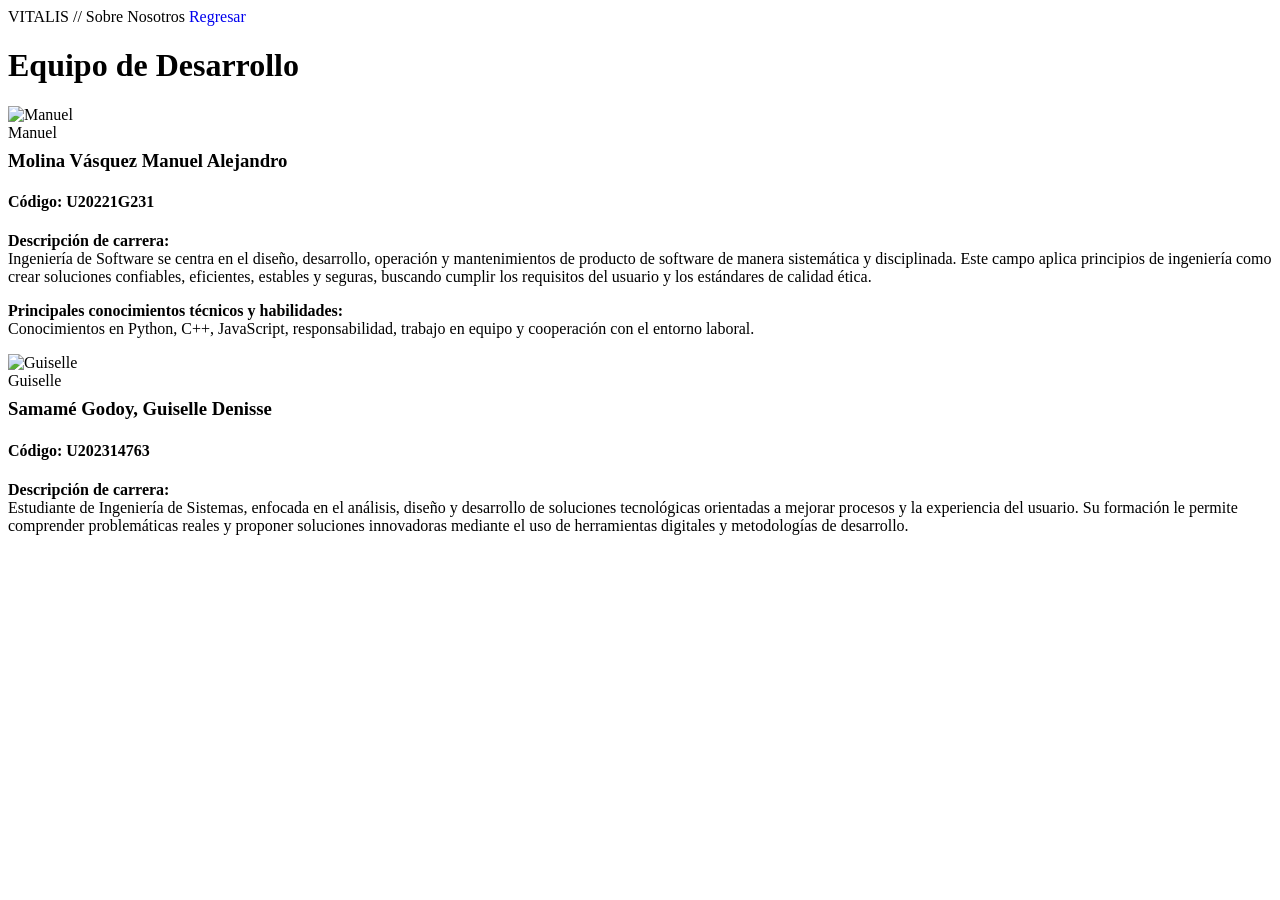
==== public/assets/HTML/about.html @ 5f70b18c "feat(assets): add about page with team profiles and roles" ====
<!DOCTYPE html>
<html lang="es">
<head>
    <meta charset="UTF-8">
    <meta name="viewport" content="width=device-width, initial-scale=1.0">
    <title>VITALIS - Nosotros</title>
    <link rel="preconnect" href="https://fonts.googleapis.com">
    <link rel="preconnect" href="https://fonts.gstatic.com" crossorigin>
    <link href="https://fonts.googleapis.com/css2?family=Inter:wght@400;500;600&family=Playfair+Display:wght@400;600&display=swap" rel="stylesheet">
    <link rel="stylesheet" href="../styles/about-style.css">
    <link rel="stylesheet" href="../styles/dashboard-style.css">
</head>
<body>

<header class="dash-navbar">
    <div class="dash-nav-container">
        <span class="dash-brand">VITALIS // Sobre Nosotros</span>
        <a href="../../../index.html" class="btn-logout" style="text-decoration: none;">Regresar</a>
    </div>
</header>

<main class="about-container">
    <h1 class="about-title">Equipo de Desarrollo</h1>

    <div class="team-grid">
        <!-- Perfil: Manuel -->
        <div class="dash-card">
            <div class="profile-flex">
                <img src="../images/manuel.jpg" alt="Manuel" height="335" width="264">
                <div class="profile-details">
                    <span id="user-role-badge" class="badge-student">Manuel</span>
                    <h3 class="dash-card-title" style="margin-top: 8px;">Molina Vásquez Manuel Alejandro</h3>
                    <h4>Código: U20221G231</h4>
                    <p class="profile-desc">
                        <strong>Descripción de carrera:</strong><br>
                        Ingeniería de Software se centra en el diseño, desarrollo, operación y mantenimientos de producto de software de manera sistemática y disciplinada. Este campo aplica principios de ingeniería como crear soluciones confiables, eficientes, estables y seguras, buscando cumplir los requisitos del usuario y los estándares de calidad ética.
                    </p>
                    <p class="profile-desc">
                        <strong>Principales conocimientos técnicos y habilidades:</strong><br>
                        Conocimientos en Python, C++, JavaScript, responsabilidad, trabajo en equipo y cooperación con el entorno laboral.
                    </p>
                </div>
            </div>
        </div>

        <!-- Perfil: Guiselle -->
        <div class="dash-card">
            <div class="profile-flex">
                <img src="../images/guiselle.png" alt="Guiselle" height="335" width="264"   >
                <div class="profile-details">
                    <span id="user-role-badge" class="badge-intern">Guiselle</span>
                    <h3 class="dash-card-title" style="margin-top: 8px;">Samamé Godoy, Guiselle Denisse</h3>
                    <h4>Código: U202314763</h4>
                    <p class="profile-desc">
                        <strong>Descripción de carrera:</strong><br>
                        Estudiante de Ingeniería de Sistemas, enfocada en el análisis, diseño y desarrollo de soluciones tecnológicas orientadas a mejorar procesos y la experiencia del usuario. Su formación le permite comprender problemáticas reales y proponer soluciones innovadoras mediante el uso de herramientas digitales y metodologías de desarrollo.
                    </p>
                </div>
            </div>
        </div>
    </div>
</main>

</body>
</html>
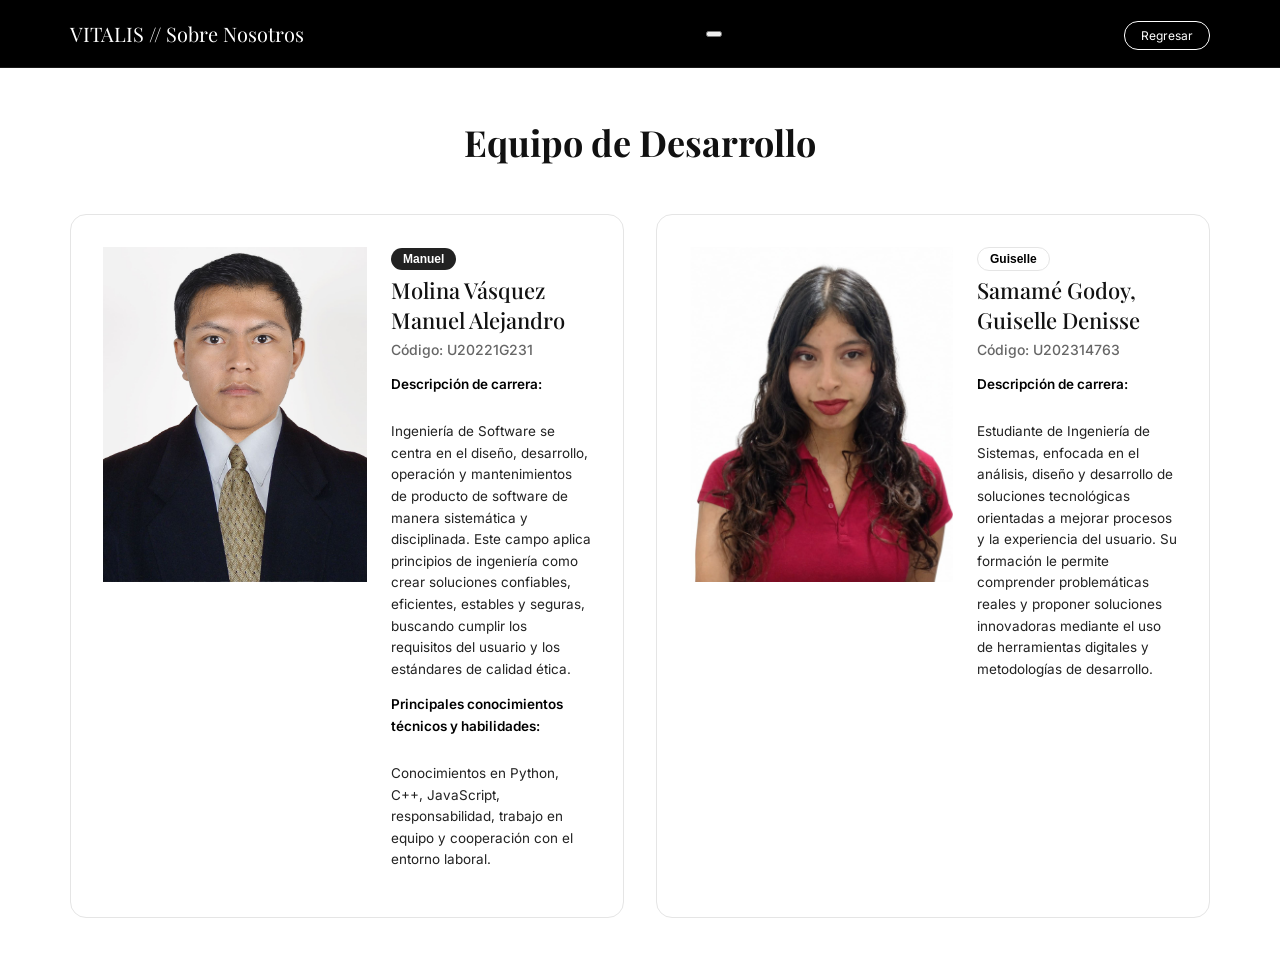
==== commit a692e7af: "feat(about): enhance navigation with logo link, mobile menu, and script integration" ====
--- a/public/assets/HTML/about.html
+++ b/public/assets/HTML/about.html
@@ -9,13 +9,37 @@
     <link href="https://fonts.googleapis.com/css2?family=Inter:wght@400;500;600&family=Playfair+Display:wght@400;600&display=swap" rel="stylesheet">
     <link rel="stylesheet" href="../styles/about-style.css">
     <link rel="stylesheet" href="../styles/dashboard-style.css">
+    <style>
+        .logo-link {
+            text-decoration: none;
+            color: inherit;
+            transition: opacity 0.2s ease;
+        }
+        .logo-link:hover {
+            opacity: 0.85;
+        }
+    </style>
 </head>
 <body>
 
 <header class="dash-navbar">
     <div class="dash-nav-container">
-        <span class="dash-brand">VITALIS // Sobre Nosotros</span>
-        <a href="../../../index.html" class="btn-logout" style="text-decoration: none;">Regresar</a>
+        <!-- Retorna de inmediato a la Landing Page al hacer clic -->
+        <a href="../../../index.html" class="logo-link">
+            <span class="dash-brand">VITALIS // Sobre Nosotros</span>
+        </a>
+
+        <!-- Botón Hamburguesa para Móviles -->
+        <button class="menu-hamburger" id="hamburger-toggle" aria-label="Abrir menú de navegación">
+            <span class="hamburger-line"></span>
+            <span class="hamburger-line"></span>
+            <span class="hamburger-line"></span>
+        </button>
+
+        <!-- Bloque de Navegación y Acciones Envolvente -->
+        <div class="nav-menu-wrapper" id="nav-menu-container">
+            <a href="../../../index.html" class="btn-logout" style="text-decoration: none;">Regresar</a>
+        </div>
     </div>
 </header>
 
@@ -46,7 +70,7 @@
         <!-- Perfil: Guiselle -->
         <div class="dash-card">
             <div class="profile-flex">
-                <img src="../images/guiselle.png" alt="Guiselle" height="335" width="264"   >
+                <img src="../images/guiselle.png" alt="Guiselle" height="335" width="264">
                 <div class="profile-details">
                     <span id="user-role-badge" class="badge-intern">Guiselle</span>
                     <h3 class="dash-card-title" style="margin-top: 8px;">Samamé Godoy, Guiselle Denisse</h3>
@@ -61,5 +85,6 @@
     </div>
 </main>
 
+<script src="../scripts/main.js"></script>
 </body>
 </html>
--- a/public/assets/styles/about-style.css
+++ b/public/assets/styles/about-style.css
@@ -0,0 +1,74 @@
+:root {
+    --border-color: #E5E5E5;
+    --text-muted: #666666;
+}
+
+body {
+    margin: 0;
+    font-family: 'Inter', sans-serif;
+    background-color: #FFFFFF;
+    color: #111111;
+}
+
+.dash-navbar {
+    background-color: #000000;
+    color: #FFFFFF;
+    padding: 20px 0;
+    border-bottom: 1px solid #1A1A1A;
+}
+
+.dash-nav-container {
+    max-width: 1140px;
+    margin: 0 auto;
+    padding: 0 24px;
+    display: flex;
+    justify-content: space-between;
+    align-items: center;
+}
+
+.dash-brand { font-family: 'Playfair Display', serif; font-size: 20px; }
+
+.btn-logout {
+    background: none;
+    border: 1px solid #FFFFFF;
+    color: #FFFFFF;
+    padding: 8px 20px;
+    border-radius: 20px;
+    cursor: pointer;
+    font-size: 13px;
+    transition: background-color 0.2s ease, color 0.2s ease;
+}
+
+.btn-logout:hover { background-color: #FFFFFF; color: #000000; }
+.about-container { max-width: 1140px; margin: 50px auto; padding: 0 24px; }
+.about-title { font-family: 'Playfair Display', serif; font-size: 36px; text-align: center; margin-bottom: 48px; }
+.team-grid { display: grid; grid-template-columns: repeat(auto-fit, minmax(480px, 1fr)); gap: 32px; }
+.dash-card { border: 1px solid var(--border-color); border-radius: 16px; padding: 36px; background-color: #FFFFFF; }
+.dash-card-title { font-family: 'Playfair Display', serif; font-size: 24px; font-weight: 500; margin-bottom: 4px; }
+.profile-flex { display: flex; gap: 24px; align-items: flex-start; }
+
+.avatar-placeholder {
+    width: 110px;
+    height: 110px;
+    background-color: #FAFAFA;
+    border: 1px solid var(--border-color);
+    border-radius: 50%;
+    display: flex;
+    align-items: center;
+    justify-content: center;
+    font-size: 36px;
+    flex-shrink: 0;
+}
+
+.profile-details { flex: 1; }
+.profile-details h4 { margin: 4px 0 16px 0; font-size: 14px; color: var(--text-muted); font-weight: 500; }
+.profile-desc { font-size: 13.5px; line-height: 1.6; margin-top: 14px; color: #222222; }
+.profile-desc strong { color: #000000; font-weight: 600; display: block; margin-bottom: 4px; }
+#user-role-badge { font-size: 11px; padding: 4px 12px; border-radius: 12px; font-family: sans-serif; font-weight: 600; }
+.badge-student { background-color: #111111; color: #ffffff; }
+.badge-intern  { background-color: #F2F2F2; color: #000000; border: 1px solid var(--border-color); }
+
+@media (max-width: 768px) {
+    .profile-flex { flex-direction: column; align-items: center; text-align: center; }
+    .team-grid { grid-template-columns: 1fr; }
+}
--- a/public/assets/styles/dashboard-style.css
+++ b/public/assets/styles/dashboard-style.css
@@ -0,0 +1,789 @@
+/* ============================================================
+   ESTILOS DEL ENTORNO DE LOGIN Y DASHBOARD INTERNO VITALIS
+   ============================================================ */
+
+:root {
+    --bg-dark-zen: #030213;
+    --border-color: #E5E5E5;
+    --text-muted: #666666;
+}
+
+body {
+    margin: 0;
+    font-family: 'Inter', sans-serif;
+    background-color: #FFFFFF;
+    color: #111111;
+}
+
+.bg-zen-dark {
+    background-color: var(--bg-dark-zen);
+}
+
+.text-center { text-align: center; }
+.mb-16 { margin-bottom: 16px; }
+.mb-32 { margin-bottom: 32px; }
+.mt-32 { margin-top: 32px; }
+
+/* ============================================================
+   ESTRUCTURA DE AUTENTICACIÓN (LOGIN)
+   ============================================================ */
+
+.login-wrapper {
+    height: 100vh;
+    display: flex;
+    justify-content: center;
+    align-items: center;
+}
+
+.login-card {
+    background-color: #FFFFFF;
+    padding: 44px;
+    border-radius: 20px;
+    max-width: 480px;
+    width: 90%;
+    box-shadow: 0 10px 30px rgba(0,0,0,0.2);
+}
+
+.login-title {
+    font-family: 'Playfair Display', serif;
+    font-size: 28px;
+    font-weight: 500;
+    margin: 0;
+}
+
+.login-subtitle {
+    font-size: 14px;
+    color: var(--text-muted);
+}
+
+.form-group {
+    margin-bottom: 24px;
+    display: flex;
+    flex-direction: column;
+    gap: 8px;
+}
+
+.form-group label {
+    font-size: 13px;
+    font-weight: 600;
+    text-transform: uppercase;
+    letter-spacing: 1px;
+}
+
+.form-input {
+    padding: 14px;
+    border: 1px solid var(--border-color);
+    border-radius: 8px;
+    font-size: 15px;
+    font-family: inherit;
+    outline: none;
+}
+
+.form-input:focus {
+    border-color: #111111;
+}
+
+/* BOTÓN 1: INGRESAR AL ESPACIO ZEN */
+.btn-login-submit {
+    width: 100%;
+    padding: 16px; /* Altura idéntica base */
+    background-color: #111111;
+    color: #FFFFFF;
+    border: 1px solid #111111; /* Borde explícito para igualar simetría */
+    border-radius: 8px;
+    font-size: 15px;
+    font-weight: 500;
+    font-family: inherit;
+    cursor: pointer;
+    box-sizing: border-box; /* Fuerza que el padding no desborde las medidas */
+    transition: background-color 0.2s ease;
+}
+
+.btn-login-submit:hover {
+    background-color: #333333;
+}
+
+/* DIVIDER MONOCROMÁTICO (o) */
+.login-divider {
+    text-align: center;
+    margin: 20px 0;
+    color: var(--text-muted);
+    font-size: 13px;
+    position: relative;
+}
+
+.login-divider::before,
+.login-divider::after {
+    content: "";
+    position: absolute;
+    top: 50%;
+    width: 42%;
+    height: 1px;
+    background-color: var(--border-color);
+}
+
+.login-divider::before { left: 0; }
+.login-divider::after { right: 0; }
+
+/* CORRECCIÓN: BOTÓN 2: CREAR CUENTA LINK (Mismo tamaño exacto que el de ingresar) */
+.btn-create-account-link {
+    display: inline-block;
+    width: 100%;
+    padding: 16px; /* Corregido: antes estaba en 14px */
+    background-color: transparent;
+    color: #111111;
+    border: 1px solid #111111;
+    border-radius: 8px;
+    font-size: 15px;
+    font-weight: 500;
+    font-family: inherit;
+    text-decoration: none;
+    text-align: center;
+    box-sizing: border-box; /* Sincroniza el cálculo de dimensiones internas en WebStorm */
+    transition: all 0.2s ease;
+    cursor: pointer;
+}
+
+.btn-create-account-link:hover {
+    background-color: #FAFAFA;
+}
+
+/* BOTÓN DE REGRESO SUPERIOR */
+.btn-back-login {
+    display: inline-flex;
+    align-items: center;
+    gap: 6px;
+    padding: 10px 16px;
+    margin-bottom: 24px;
+    background-color: #FAFAFA;
+    color: #111111;
+    border: 1px solid var(--border-color);
+    border-radius: 12px;
+    font-size: 13px;
+    font-weight: 500;
+    font-family: inherit;
+    text-decoration: none;
+    cursor: pointer;
+    transition: all 0.2s ease;
+}
+
+.btn-back-login:hover {
+    background-color: #E5E5E5;
+    border-color: #111111;
+    transform: translateX(-2px);
+}
+
+/* ============================================================
+   NAVBAR INTERNO DEL DASHBOARD
+   ============================================================ */
+
+.dash-navbar {
+    background-color: #000000;
+    color: #FFFFFF;
+    padding: 20px 0;
+    border-bottom: 1px solid #1A1A1A;
+}
+
+.dash-nav-container {
+    max-width: 1140px;
+    margin: 0 auto;
+    padding: 0 24px;
+    display: flex;
+    justify-content: space-between;
+    align-items: center;
+}
+
+.dash-brand {
+    font-family: 'Playfair Display', serif;
+    font-size: 20px;
+}
+
+.user-profile-zone {
+    display: flex;
+    align-items: center;
+    gap: 20px;
+    font-size: 14px;
+}
+
+.btn-logout {
+    background: none;
+    border: 1px solid #FFFFFF;
+    color: #FFFFFF;
+    padding: 6px 16px;
+    border-radius: 14px;
+    cursor: pointer;
+    font-size: 12px;
+}
+
+/* ============================================================
+   COMPONENTES GENERALES DE CONTENEDORES Y TARJETAS
+   ============================================================ */
+
+.dash-container {
+    max-width: 1140px;
+    margin: 40px auto;
+    padding: 0 24px;
+}
+
+.dash-grid-top {
+    display: grid;
+    grid-template-columns: 1fr 1fr;
+    gap: 32px;
+}
+
+.dash-card {
+    border: 1px solid var(--border-color);
+    border-radius: 16px;
+    padding: 32px;
+    background-color: #FFFFFF;
+}
+
+.dash-card-title {
+    font-family: 'Playfair Display', serif;
+    font-size: 22px;
+    font-weight: 500;
+    margin-bottom: 6px;
+}
+
+.dash-card-subtitle {
+    font-size: 13px;
+    color: var(--text-muted);
+    margin-bottom: 24px;
+}
+
+/* ============================================================
+   SELECTORES DE ÁNIMO (HU-01)
+   ============================================================ */
+
+.mood-selector-container {
+    display: flex;
+    gap: 12px;
+}
+
+.mood-btn {
+    flex: 1;
+    padding: 16px;
+    border: 1px solid var(--border-color);
+    border-radius: 12px;
+    background-color: #FFFFFF;
+    cursor: pointer;
+    font-size: 16px;
+    font-weight: 600;
+    font-family: inherit;
+    transition: background-color 0.2s ease;
+}
+
+.mood-btn:hover {
+    background-color: #FAFAFA;
+    border-color: #111111;
+}
+
+.feedback-msg {
+    margin-top: 16px;
+    padding: 12px;
+    background-color: #FAFAFA;
+    border-left: 3px solid #111111;
+    font-size: 13px;
+    border-radius: 0 8px 8px 0;
+}
+
+.hidden-element { display: none; }
+
+/* ============================================================
+   GRÁFICO MOCKUP DE ESTRÉS (HU-02)
+   ============================================================ */
+
+.stress-chart-mock {
+    height: 120px;
+    display: flex;
+    align-items: flex-end;
+    justify-content: space-between;
+    padding: 0 16px;
+    border-bottom: 1px solid var(--border-color);
+}
+
+.chart-bar-container {
+    display: flex;
+    flex-direction: column;
+    align-items: center;
+    gap: 8px;
+    width: 40px;
+}
+
+.chart-bar {
+    width: 24px;
+    background-color: #E5E5E5;
+    border-radius: 4px 4px 0 0;
+    transition: height 0.4s cubic-bezier(0.4, 0, 0.2, 1);
+}
+
+.chart-bar-container:nth-child(5) .chart-bar {
+    background-color: #000000;
+}
+
+.day-label, .day-label-active {
+    font-size: 11px;
+    color: var(--text-muted);
+}
+
+.day-label-active {
+    color: #000000;
+    font-weight: 600;
+}
+
+/* ============================================================
+   CALENDARIO DE LÍNEA DE TIEMPO (HU-13 / HU-11)
+   ============================================================ */
+
+.calendar-header-flex {
+    display: flex;
+    justify-content: space-between;
+    align-items: flex-start;
+    margin-bottom: 24px;
+}
+
+.calendar-timeline {
+    display: flex;
+    flex-direction: column;
+    gap: 16px;
+}
+
+.time-block {
+    display: grid;
+    grid-template-columns: 200px 1fr;
+    align-items: center;
+    padding-bottom: 16px;
+    border-bottom: 1px solid #FAFAFA;
+}
+
+.time-label {
+    font-size: 13px;
+    font-weight: 500;
+    color: var(--text-muted);
+}
+
+.event-pill {
+    padding: 12px 20px;
+    border-radius: 8px;
+    font-size: 13.5px;
+    font-weight: 500;
+}
+
+.event-academic { background-color: #FAFAFA; border: 1px solid var(--border-color); }
+.event-work     { background-color: #111111; color: #FFFFFF; }
+.event-study    { background-color: #FAFAFA; border-left: 3px solid #666666; }
+.event-rest     { background-color: #FFFFFF; border: 1px dashed var(--border-color); }
+
+/* BADGES DE ROL */
+#user-role-badge {
+    font-size: 12px;
+    padding: 4px 12px;
+    border-radius: 12px;
+    font-family: sans-serif;
+}
+
+.badge-student { background-color: #222222; color: #ffffff; }
+.badge-intern  { background-color: #ffffff; color: #000000; }
+
+/* ============================================================
+   GESTIÓN DE TAREAS PENDIENTES (HU-14)
+   ============================================================ */
+
+.inline-form-zen {
+    display: flex;
+    gap: 12px;
+    margin-bottom: 20px;
+}
+
+.task-input-flex {
+    flex: 1;
+    padding: 10px;
+}
+
+.btn-add-task {
+    padding: 10px 20px;
+}
+
+.task-list-container {
+    list-style: none;
+    padding: 0;
+    margin: 0;
+    display: flex;
+    flex-direction: column;
+    gap: 12px;
+}
+
+.task-item-zen {
+    display: flex;
+    align-items: center;
+    gap: 12px;
+    font-size: 14.5px;
+    padding: 8px 0;
+    border-bottom: 1px solid #FAFAFA;
+}
+
+.task-item-zen input[type="checkbox"] {
+    width: 18px;
+    height: 18px;
+    cursor: pointer;
+    accent-color: #000000;
+}
+
+/* ============================================================
+   ASISTENTE DE HÁBITOS AI (HU-31)
+   ============================================================ */
+
+.ai-recommendation-box {
+    display: flex;
+    align-items: center;
+    gap: 20px;
+    background-color: #FAFAFA;
+    border: 1px solid var(--border-color);
+    padding: 20px;
+    border-radius: 12px;
+    margin-bottom: 16px;
+}
+
+.ai-icon-pulse {
+    font-size: 28px;
+    color: #000000;
+}
+
+.ai-text-content h5 {
+    margin: 0 0 6px 0;
+    font-size: 15px;
+    font-weight: 600;
+}
+
+.ai-text-content p {
+    margin: 0;
+    font-size: 13px;
+    color: #666666;
+    line-height: 1.5;
+}
+
+.ai-feedback-actions {
+    display: flex;
+    gap: 12px;
+}
+
+.btn-feedback-zen {
+    background: none;
+    border: 1px solid var(--border-color);
+    padding: 8px 16px;
+    border-radius: 8px;
+    font-size: 12.5px;
+    font-family: inherit;
+    cursor: pointer;
+    transition: all 0.2s ease;
+}
+
+.btn-feedback-zen:hover {
+    border-color: #111111;
+    background-color: #FAFAFA;
+}
+
+/* ============================================================
+   PLANIFICADOR DE BLOQUES DE ESTUDIO (HU-11)
+   ============================================================ */
+
+.study-form-container {
+    background-color: #FAFAFA;
+    border: 1px dashed var(--border-color);
+    padding: 20px;
+    border-radius: 12px;
+    margin-bottom: 24px;
+}
+
+.form-group-row {
+    display: flex;
+    align-items: center;
+    gap: 16px;
+    flex-wrap: wrap;
+}
+
+.form-group-row .form-input {
+    flex: 1;
+    min-width: 200px;
+    padding: 10px;
+}
+
+.btn-cancel-zen {
+    color: #111111;
+    border-color: #111111;
+}
+
+/* ============================================================
+   PRICING CARD BUTTON ALIGNMENT FIX (Centrado de Botones)
+   ============================================================ */
+
+.pricing-card-button-container {
+    display: flex;
+    justify-content: center;
+    width: 100%;
+}
+
+.pricing-card-button-container .btn-login-submit {
+    max-width: 100%;
+    width: 100%;
+}
+
+/* ============================================================
+   CONFIGURACIÓN RESPONSIVA
+   ============================================================ */
+
+@media (max-width: 768px) {
+    .pricing-grid {
+        grid-template-columns: 1fr;
+    }
+
+    .dash-card {
+        padding: 24px;
+    }
+
+    .pricing-header h1 {
+        font-size: 28px;
+    }
+}
+
+/* ============ VITALIS TOOLS SECTION ============ */
+#zen-tools-container {
+    display: grid;
+    grid-template-columns: repeat(auto-fit, minmax(350px, 1fr));
+    gap: 24px;
+    margin-top: 40px;
+    padding: 0 20px;
+}
+
+.zen-tool-card {
+    background: #f8f8f8;
+    border: 1px solid #e0e0e0;
+    border-radius: 12px;
+    padding: 24px;
+    box-shadow: 0 2px 8px rgba(0, 0, 0, 0.05);
+    transition: all 0.3s ease;
+}
+
+.zen-tool-card:hover {
+    box-shadow: 0 4px 16px rgba(0, 0, 0, 0.1);
+}
+
+.zen-us-tag {
+    display: inline-block;
+    font-size: 12px;
+    font-weight: 600;
+    color: #666;
+    text-transform: uppercase;
+    letter-spacing: 0.5px;
+    margin-bottom: 12px;
+}
+
+.zen-tool-card h3 {
+    margin: 16px 0 12px 0;
+    font-size: 18px;
+    font-weight: 600;
+    color: #030213;
+}
+
+.zen-tool-card p {
+    margin: 8px 0;
+    color: #666;
+    line-height: 1.5;
+}
+
+/* Charts */
+.zen-chart-bars {
+    display: flex;
+    align-items: flex-end;
+    justify-content: space-around;
+    gap: 8px;
+    height: 180px;
+    margin: 20px 0;
+}
+
+.zen-bar-col {
+    display: flex;
+    flex-direction: column;
+    align-items: center;
+    cursor: pointer;
+}
+
+.zen-bar {
+    width: 30px;
+    background: #030213;
+    border-radius: 4px 4px 0 0;
+    transition: all 0.3s ease;
+}
+
+.zen-bar-col:hover .zen-bar {
+    background: #666;
+}
+
+.zen-bar-label {
+    font-size: 12px;
+    margin-top: 8px;
+    color: #666;
+}
+
+/* Timers */
+.zen-timer-display {
+    font-size: 48px;
+    font-weight: 700;
+    text-align: center;
+    margin: 20px 0;
+    color: #030213;
+    font-family: 'Courier New', monospace;
+}
+
+.zen-timer-phrase {
+    text-align: center;
+    color: #999;
+    font-size: 13px;
+    margin: 12px 0;
+}
+
+/* Tools Navigation */
+.zen-tool-nav {
+    display: flex;
+    gap: 8px;
+    margin: 16px 0;
+}
+
+.zen-tool-nav button {
+    flex: 1;
+    padding: 8px 12px;
+    background: #f0f0f0;
+    border: 1px solid #ddd;
+    border-radius: 6px;
+    cursor: pointer;
+    font-size: 13px;
+    font-weight: 500;
+    transition: all 0.2s ease;
+}
+
+.zen-tool-nav button:hover {
+    background: #e0e0e0;
+}
+
+.zen-tool-nav button.active {
+    background: #030213;
+    color: white;
+    border-color: #030213;
+}
+
+/* Task/Subtask Lists */
+.zen-subtask-list {
+    list-style: none;
+    padding: 0;
+    margin: 16px 0;
+}
+
+.zen-subtask-list li {
+    padding: 10px;
+    margin: 6px 0;
+    background: #fff;
+    border: 1px solid #e0e0e0;
+    border-radius: 6px;
+    display: flex;
+    align-items: center;
+    gap: 10px;
+}
+
+.zen-subtask-list input[type="checkbox"] {
+    cursor: pointer;
+}
+
+.zen-subtask-list span {
+    font-size: 14px;
+    color: #333;
+}
+
+/* Recommendation Cards */
+.zen-rec-card {
+    background: #f0f0f0;
+    border-left: 3px solid #030213;
+    padding: 14px;
+    border-radius: 6px;
+    margin: 16px 0;
+    font-size: 13px;
+    color: #333;
+    line-height: 1.6;
+}
+
+.zen-rec-actions {
+    display: flex;
+    gap: 8px;
+    margin-top: 12px;
+}
+
+.btn-feedback-zen {
+    flex: 1;
+    padding: 8px 12px;
+    background: #030213;
+    color: white;
+    border: none;
+    border-radius: 6px;
+    cursor: pointer;
+    font-size: 12px;
+    font-weight: 500;
+    transition: all 0.2s ease;
+}
+
+.btn-feedback-zen:hover {
+    background: #333;
+}
+
+/* Success Messages */
+.zen-success {
+    padding: 10px;
+    margin-top: 12px;
+    background: #e8f5e9;
+    color: #2e7d32;
+    border-radius: 6px;
+    font-size: 12px;
+    display: none;
+}
+
+.zen-success.show {
+    display: block;
+    animation: slideIn 0.3s ease;
+}
+
+@keyframes slideIn {
+    from {
+        opacity: 0;
+        transform: translateY(-10px);
+    }
+    to {
+        opacity: 1;
+        transform: translateY(0);
+    }
+}
+
+/* Progress Track */
+.zen-progress-track {
+    width: 100%;
+    height: 6px;
+    background: #e0e0e0;
+    border-radius: 3px;
+    overflow: hidden;
+    margin: 16px 0;
+}
+
+.zen-progress-fill {
+    height: 100%;
+    background: #030213;
+    transition: width 0.3s ease;
+    width: 0%;
+}
+
+/* Responsive */
+@media (max-width: 768px) {
+    #zen-tools-container {
+        grid-template-columns: 1fr;
+    }
+
+    .zen-timer-display {
+        font-size: 36px;
+    }
+}
